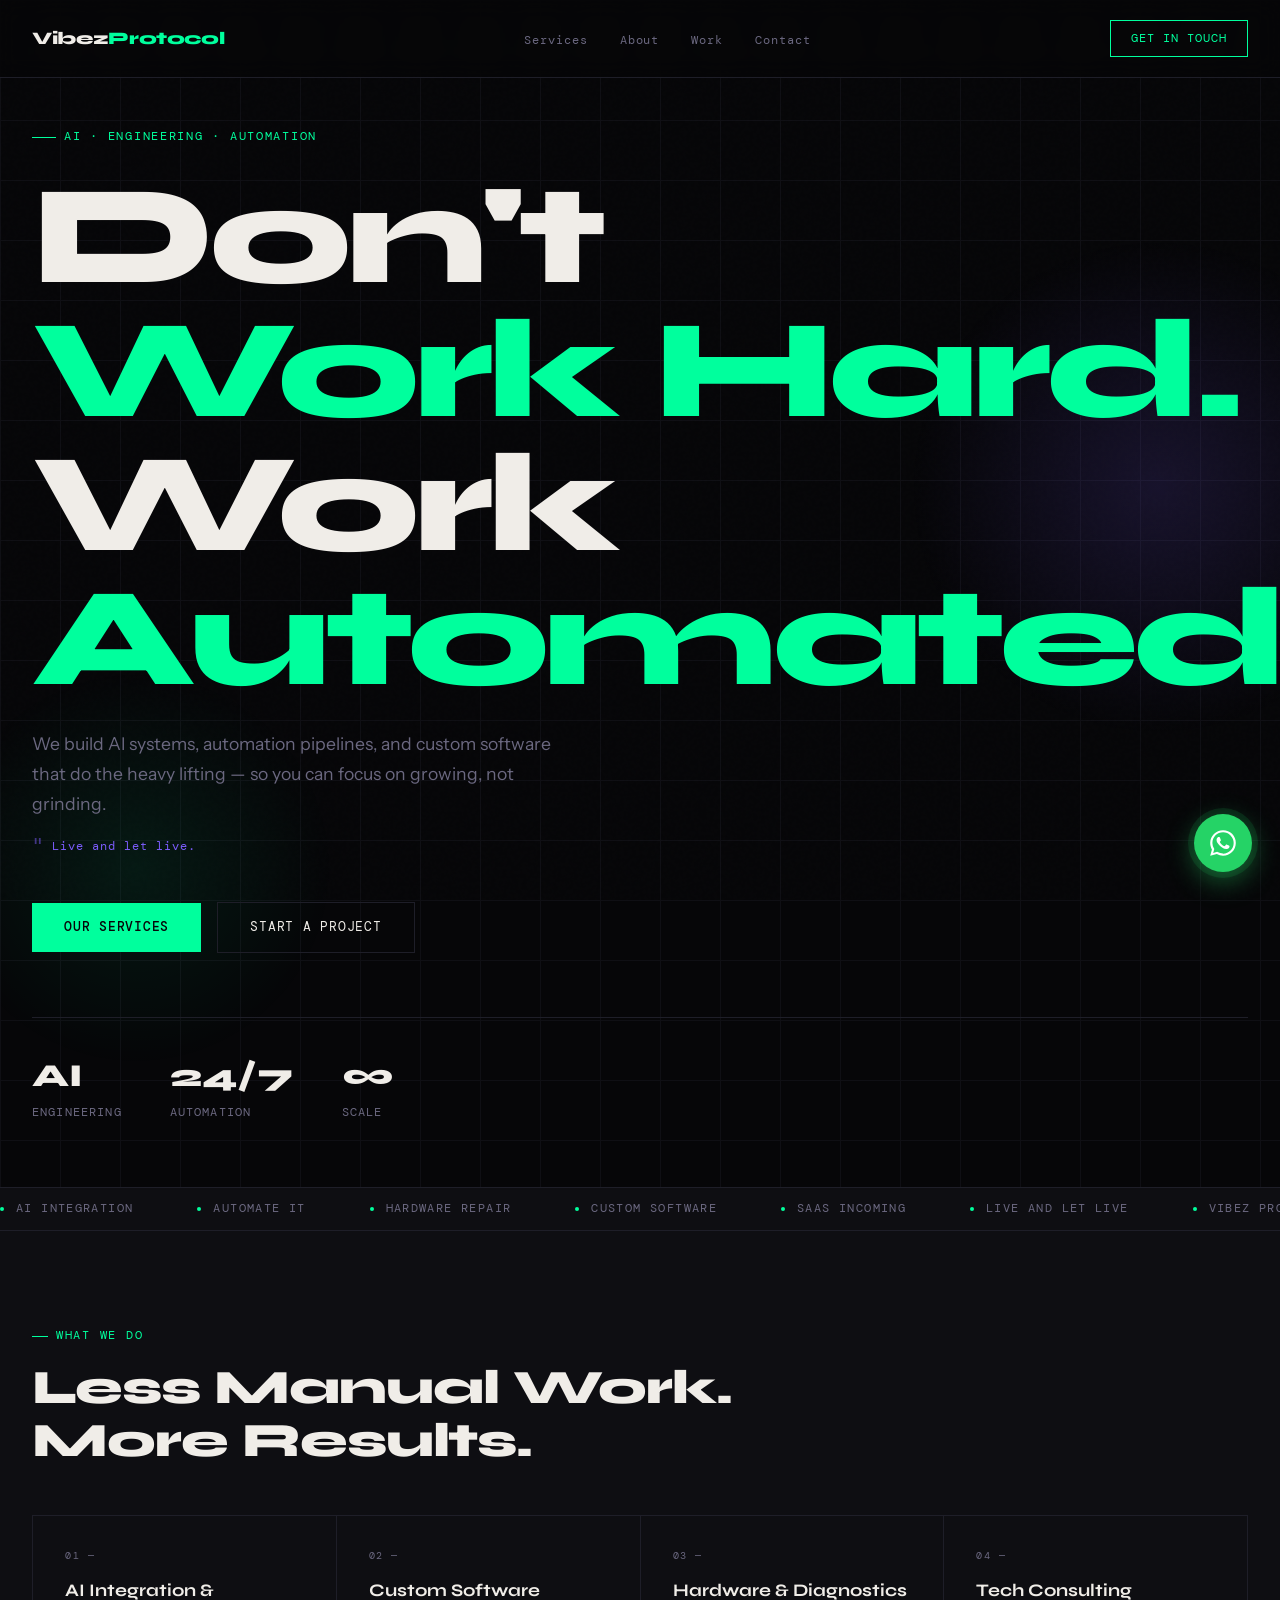
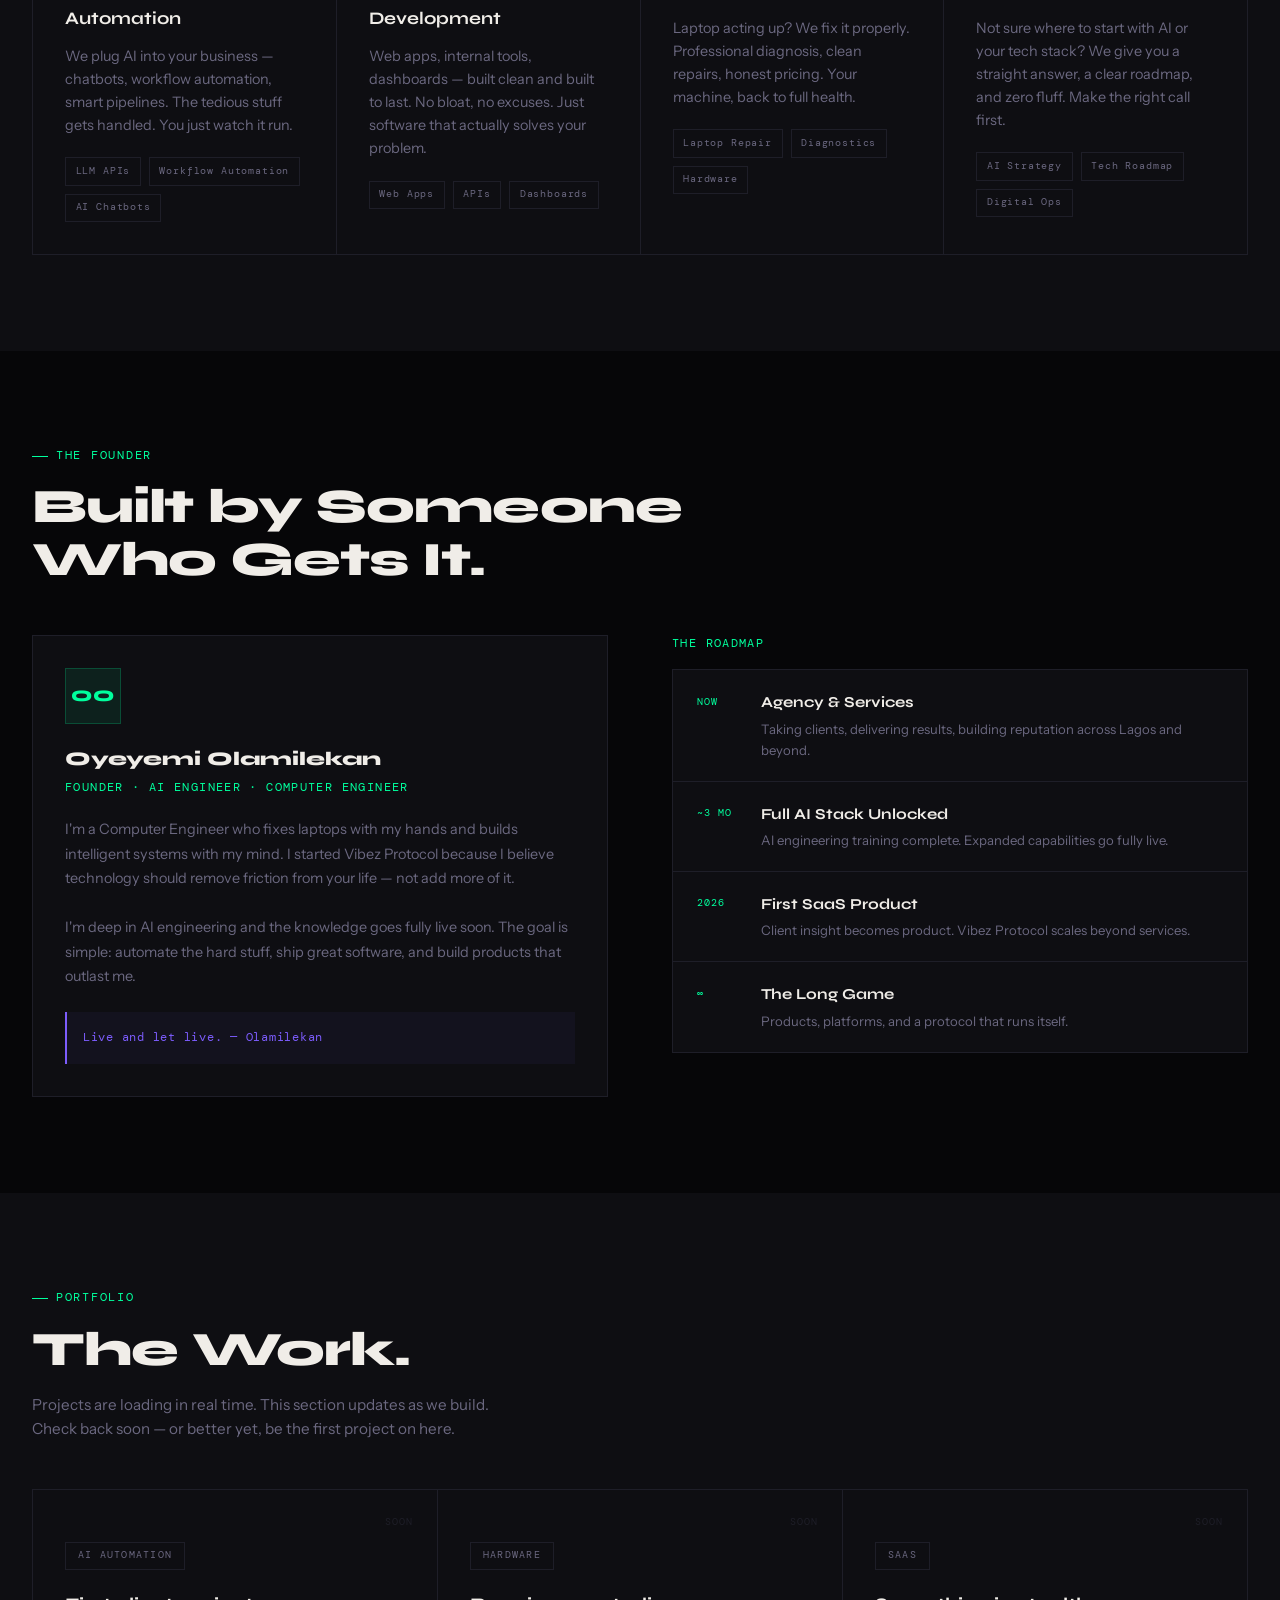
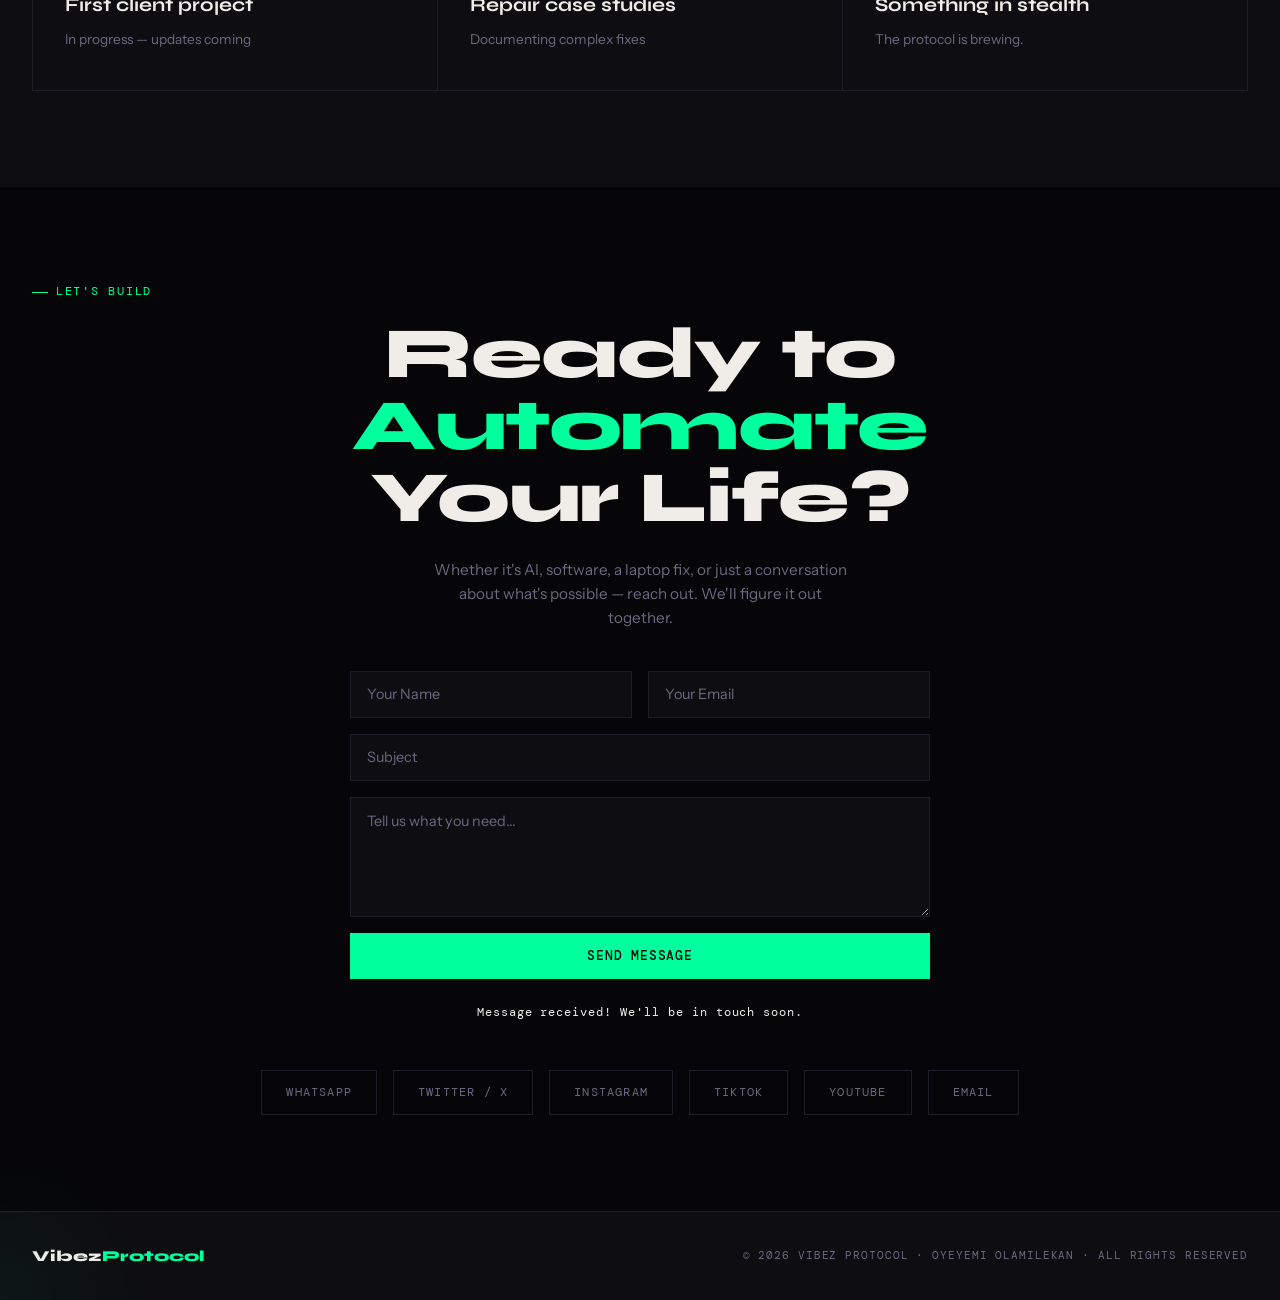
==== frontend/index.html @ 5b64df86 "Initial commit: Vibez Protocol site + FastAPI backend Frontend marketing site, FastAPI backend (auth" ====
<!DOCTYPE html>
<html lang="en">
<head>
  <meta charset="UTF-8">
  <meta name="viewport" content="width=device-width, initial-scale=1.0">
  <meta name="description" content="Vibez Protocol — AI engineering studio. We automate your business, build custom software, and make your life easier. Lagos, Nigeria.">
  <title>Vibez Protocol — Don't Work Hard. Work Automated.</title>
  <link rel="preconnect" href="https://fonts.googleapis.com">
  <link rel="preconnect" href="https://fonts.gstatic.com" crossorigin>
  <link href="https://fonts.googleapis.com/css2?family=Syne:wght@400;700;800&family=DM+Mono:wght@300;400;500&family=Instrument+Sans:wght@400;500;600&display=swap" rel="stylesheet">
  <link rel="stylesheet" href="style.css">
</head>
<body>

  <!-- ── NAV ── -->
  <nav id="navbar">
    <div class="nav-logo">Vibez<span>Protocol</span></div>
    <ul class="nav-links">
      <li><a href="#services">Services</a></li>
      <li><a href="#about">About</a></li>
      <li><a href="#work">Work</a></li>
      <li><a href="#contact">Contact</a></li>
    </ul>
    <a href="mailto:vibezprotocol@gmail.com" class="nav-cta">GET IN TOUCH</a>
    <button class="nav-hamburger" id="hamburger" aria-label="Open menu">
      <span></span><span></span><span></span>
    </button>
  </nav>

  <!-- Mobile Menu -->
  <div class="mobile-menu" id="mobileMenu">
    <a href="#services" class="mobile-link">Services</a>
    <a href="#about" class="mobile-link">About</a>
    <a href="#work" class="mobile-link">Work</a>
    <a href="#contact" class="mobile-link">Contact</a>
  </div>

  <!-- ── HERO ── -->
  <section class="hero">
    <div class="hero-grid"></div>
    <div class="hero-glow"></div>
    <div class="hero-glow2"></div>
    <div class="hero-content">
      <div class="hero-tag">AI · ENGINEERING · AUTOMATION</div>
      <h1>Don't<br><span class="line2">Work Hard.</span><br>Work<br><span class="line2">Automated.</span></h1>
      <p class="hero-sub">We build AI systems, automation pipelines, and custom software that do the heavy lifting — so you can focus on growing, not grinding.</p>
      <div class="hero-quote">Live and let live.</div>
      <div class="hero-actions">
        <a href="#services" class="btn-primary">OUR SERVICES</a>
        <a href="mailto:vibezprotocol@gmail.com" class="btn-ghost">START A PROJECT</a>
      </div>
      <div class="hero-stat">
        <div class="stat-item">
          <div class="stat-num">AI</div>
          <div class="stat-label">ENGINEERING</div>
        </div>
        <div class="stat-item">
          <div class="stat-num">24/7</div>
          <div class="stat-label">AUTOMATION</div>
        </div>
        <div class="stat-item">
          <div class="stat-num">∞</div>
          <div class="stat-label">SCALE</div>
        </div>
      </div>
    </div>
  </section>

  <!-- ── TICKER ── -->
  <div class="ticker">
    <div class="ticker-track">
      <span class="ticker-item"><span class="ticker-dot"></span>AI INTEGRATION</span>
      <span class="ticker-item"><span class="ticker-dot"></span>AUTOMATE IT</span>
      <span class="ticker-item"><span class="ticker-dot"></span>HARDWARE REPAIR</span>
      <span class="ticker-item"><span class="ticker-dot"></span>CUSTOM SOFTWARE</span>
      <span class="ticker-item"><span class="ticker-dot"></span>SAAS INCOMING</span>
      <span class="ticker-item"><span class="ticker-dot"></span>LIVE AND LET LIVE</span>
      <span class="ticker-item"><span class="ticker-dot"></span>VIBEZ PROTOCOL</span>
      <!-- duplicated for seamless loop -->
      <span class="ticker-item"><span class="ticker-dot"></span>AI INTEGRATION</span>
      <span class="ticker-item"><span class="ticker-dot"></span>AUTOMATE IT</span>
      <span class="ticker-item"><span class="ticker-dot"></span>HARDWARE REPAIR</span>
      <span class="ticker-item"><span class="ticker-dot"></span>CUSTOM SOFTWARE</span>
      <span class="ticker-item"><span class="ticker-dot"></span>SAAS INCOMING</span>
      <span class="ticker-item"><span class="ticker-dot"></span>LIVE AND LET LIVE</span>
      <span class="ticker-item"><span class="ticker-dot"></span>VIBEZ PROTOCOL</span>
    </div>
  </div>

  <!-- ── SERVICES ── -->
  <section id="services">
    <div class="section-label">WHAT WE DO</div>
    <h2>Less Manual Work.<br>More Results.</h2>
    <div class="services-grid">

      <div class="service-card" data-animate>
        <div class="service-num">01 —</div>
        <div class="service-title">AI Integration & Automation</div>
        <div class="service-desc">We plug AI into your business — chatbots, workflow automation, smart pipelines. The tedious stuff gets handled. You just watch it run.</div>
        <div class="service-tags">
          <span class="tag">LLM APIs</span>
          <span class="tag">Workflow Automation</span>
          <span class="tag">AI Chatbots</span>
        </div>
      </div>

      <div class="service-card" data-animate>
        <div class="service-num">02 —</div>
        <div class="service-title">Custom Software Development</div>
        <div class="service-desc">Web apps, internal tools, dashboards — built clean and built to last. No bloat, no excuses. Just software that actually solves your problem.</div>
        <div class="service-tags">
          <span class="tag">Web Apps</span>
          <span class="tag">APIs</span>
          <span class="tag">Dashboards</span>
        </div>
      </div>

      <div class="service-card" data-animate>
        <div class="service-num">03 —</div>
        <div class="service-title">Hardware & Diagnostics</div>
        <div class="service-desc">Laptop acting up? We fix it properly. Professional diagnosis, clean repairs, honest pricing. Your machine, back to full health.</div>
        <div class="service-tags">
          <span class="tag">Laptop Repair</span>
          <span class="tag">Diagnostics</span>
          <span class="tag">Hardware</span>
        </div>
      </div>

      <div class="service-card" data-animate>
        <div class="service-num">04 —</div>
        <div class="service-title">Tech Consulting</div>
        <div class="service-desc">Not sure where to start with AI or your tech stack? We give you a straight answer, a clear roadmap, and zero fluff. Make the right call first.</div>
        <div class="service-tags">
          <span class="tag">AI Strategy</span>
          <span class="tag">Tech Roadmap</span>
          <span class="tag">Digital Ops</span>
        </div>
      </div>

    </div>
  </section>

  <!-- ── ABOUT ── -->
  <section id="about">
    <div class="section-label">THE FOUNDER</div>
    <h2>Built by Someone<br>Who Gets It.</h2>
    <div class="about-layout">

      <div class="founder-card" data-animate>
        <div class="founder-initials">OO</div>
        <div class="founder-name">Oyeyemi Olamilekan</div>
        <div class="founder-role">FOUNDER · AI ENGINEER · COMPUTER ENGINEER</div>
        <div class="founder-bio">
          I'm a Computer Engineer who fixes laptops with my hands and builds intelligent systems with my mind. I started Vibez Protocol because I believe technology should remove friction from your life — not add more of it.
          <br><br>
          I'm deep in AI engineering and the knowledge goes fully live soon. The goal is simple: automate the hard stuff, ship great software, and build products that outlast me.
        </div>
        <div class="founder-quote">Live and let live. — Olamilekan</div>
      </div>

      <div data-animate>
        <div class="roadmap-label">THE ROADMAP</div>
        <div class="about-phases">
          <div class="phase-item">
            <div class="phase-num">NOW</div>
            <div>
              <div class="phase-title">Agency & Services</div>
              <div class="phase-desc">Taking clients, delivering results, building reputation across Lagos and beyond.</div>
            </div>
          </div>
          <div class="phase-item">
            <div class="phase-num">~3 MO</div>
            <div>
              <div class="phase-title">Full AI Stack Unlocked</div>
              <div class="phase-desc">AI engineering training complete. Expanded capabilities go fully live.</div>
            </div>
          </div>
          <div class="phase-item">
            <div class="phase-num">2026</div>
            <div>
              <div class="phase-title">First SaaS Product</div>
              <div class="phase-desc">Client insight becomes product. Vibez Protocol scales beyond services.</div>
            </div>
          </div>
          <div class="phase-item">
            <div class="phase-num">∞</div>
            <div>
              <div class="phase-title">The Long Game</div>
              <div class="phase-desc">Products, platforms, and a protocol that runs itself.</div>
            </div>
          </div>
        </div>
      </div>

    </div>
  </section>

  <!-- ── WORK ── -->
  <section id="work">
    <div class="section-label">PORTFOLIO</div>
    <h2>The Work.</h2>
    <p class="work-intro">Projects are loading in real time. This section updates as we build. Check back soon — or better yet, be the first project on here.</p>
    <div class="work-grid" id="workGrid">

      <div class="work-card" data-animate>
        <span class="work-placeholder">SOON</span>
        <div class="work-badge">AI AUTOMATION</div>
        <div class="work-title">First client project</div>
        <div class="work-sub">In progress — updates coming</div>
      </div>

      <div class="work-card" data-animate>
        <span class="work-placeholder">SOON</span>
        <div class="work-badge">HARDWARE</div>
        <div class="work-title">Repair case studies</div>
        <div class="work-sub">Documenting complex fixes</div>
      </div>

      <div class="work-card" data-animate>
        <span class="work-placeholder">SOON</span>
        <div class="work-badge">SAAS</div>
        <div class="work-title">Something in stealth</div>
        <div class="work-sub">The protocol is brewing.</div>
      </div>

    </div>
  </section>

  <!-- ── CONTACT ── -->
  <section id="contact">
    <div class="section-label">LET'S BUILD</div>
    <div class="cta-big">Ready to<br><span>Automate</span><br>Your Life?</div>
    <p class="contact-sub">Whether it's AI, software, a laptop fix, or just a conversation about what's possible — reach out. We'll figure it out together.</p>

    <!-- Contact Form -->
    <form class="contact-form" id="contactForm">
      <div class="form-row">
        <input type="text" name="name" placeholder="Your Name" required class="form-input">
        <input type="email" name="email" placeholder="Your Email" required class="form-input">
      </div>
      <input type="text" name="subject" placeholder="Subject" required class="form-input">
      <textarea name="message" placeholder="Tell us what you need..." rows="5" required class="form-input"></textarea>
      <button type="submit" class="btn-primary" id="submitBtn">SEND MESSAGE</button>
      <p class="form-note" id="formNote">Message received! We'll be in touch soon.</p>
    </form>

    <div class="contact-links">
      <!-- UPDATE THESE with your real handles -->
      <a href="https://wa.me/2349046224093?text=Hi%20Vibez%20Protocol%2C%20I'd%20like%20to%20talk%20about%20a%20project." target="_blank" rel="noopener" class="contact-link">WHATSAPP</a>
      <a href="https://twitter.com/vibezprotocol" target="_blank" class="contact-link">TWITTER / X</a>
      <a href="https://instagram.com/vibezprotocol" target="_blank" class="contact-link">INSTAGRAM</a>
      <a href="https://tiktok.com/@vibezprotocol" target="_blank" class="contact-link">TIKTOK</a>
      <a href="https://youtube.com/@vibezprotocol" target="_blank" class="contact-link">YOUTUBE</a>
      <a href="mailto:vibezprotocol@gmail.com" class="contact-link">EMAIL</a>
    </div>
  </section>

  <!-- ── FOOTER ── -->
  <footer>
    <div class="footer-logo">Vibez<span>Protocol</span></div>
    <div class="footer-copy">© 2025 VIBEZ PROTOCOL · OYEYEMI OLAMILEKAN · ALL RIGHTS RESERVED</div>
  </footer>

  <!-- ── WHATSAPP FLOATING BUTTON ── -->
  <a href="https://wa.me/2349046224093?text=Hi%20Vibez%20Protocol%2C%20I'd%20like%20to%20talk%20about%20a%20project."
     class="whatsapp-float" target="_blank" rel="noopener"
     aria-label="Chat with Vibez Protocol on WhatsApp">
    <svg class="whatsapp-icon" viewBox="0 0 32 32" fill="currentColor" aria-hidden="true">
      <path d="M16.003 3.2c-7.06 0-12.8 5.74-12.8 12.8 0 2.26.6 4.46 1.73 6.4L3.2 28.8l6.57-1.72a12.74 12.74 0 0 0 6.23 1.6h.01c7.06 0 12.8-5.74 12.8-12.8 0-3.42-1.33-6.63-3.75-9.05A12.71 12.71 0 0 0 16.003 3.2Zm0 23.36h-.01a10.6 10.6 0 0 1-5.4-1.48l-.39-.23-4 1.05 1.07-3.9-.25-.4a10.56 10.56 0 0 1-1.62-5.6c0-5.86 4.77-10.63 10.64-10.63a10.57 10.57 0 0 1 7.51 3.12 10.55 10.55 0 0 1 3.11 7.52c0 5.86-4.77 10.63-10.63 10.63Zm5.83-7.96c-.32-.16-1.89-.93-2.18-1.04-.29-.11-.5-.16-.71.16-.21.32-.82 1.04-1 1.25-.18.21-.37.24-.69.08-.32-.16-1.35-.5-2.57-1.58-.95-.85-1.59-1.9-1.78-2.22-.18-.32-.02-.49.14-.65.15-.14.32-.37.48-.56.16-.19.21-.32.32-.53.11-.21.05-.4-.03-.56-.08-.16-.71-1.72-.98-2.35-.26-.62-.52-.54-.71-.55-.18-.01-.4-.01-.61-.01-.21 0-.56.08-.85.4-.29.32-1.11 1.09-1.11 2.65 0 1.56 1.14 3.07 1.3 3.28.16.21 2.25 3.43 5.44 4.81.76.33 1.35.52 1.81.67.76.24 1.46.21 2 .13.61-.09 1.89-.77 2.16-1.52.27-.75.27-1.39.19-1.52-.08-.13-.29-.21-.61-.37Z"/>
    </svg>
  </a>

  <script src="script.js"></script>
</body>
</html>
---- frontend/style.css ----
/* ============================================
   VIBEZ PROTOCOL — style.css
   Author: Oyeyemi Olamilekan
   ============================================ */

/* ── RESET & VARIABLES ── */
*, *::before, *::after {
  box-sizing: border-box;
  margin: 0;
  padding: 0;
}

:root {
  --bg: #060608;
  --surface: #0e0e12;
  --surface2: #16161c;
  --accent: #00ff9d;
  --accent2: #7c5cfc;
  --text: #f0ede8;
  --muted: #6b6880;
  --border: #1e1e28;
  --font-display: 'Syne', sans-serif;
  --font-mono: 'DM Mono', monospace;
  --font-body: 'Instrument Sans', sans-serif;
  --transition: 0.2s ease;
}

html {
  scroll-behavior: smooth;
}

body {
  background: var(--bg);
  color: var(--text);
  font-family: var(--font-body);
  overflow-x: hidden;
  line-height: 1.6;
}

/* Noise texture overlay */
body::before {
  content: '';
  position: fixed;
  inset: 0;
  background-image: url("data:image/svg+xml,%3Csvg viewBox='0 0 256 256' xmlns='http://www.w3.org/2000/svg'%3E%3Cfilter id='n'%3E%3CfeTurbulence type='fractalNoise' baseFrequency='0.9' numOctaves='4' stitchTiles='stitch'/%3E%3C/filter%3E%3Crect width='100%25' height='100%25' filter='url(%23n)' opacity='0.03'/%3E%3C/svg%3E");
  opacity: 0.4;
  pointer-events: none;
  z-index: 0;
}

/* ── TYPOGRAPHY ── */
h1 {
  font-family: var(--font-display);
  font-weight: 800;
  font-size: clamp(2.8rem, 11vw, 10rem);
  line-height: 0.95;
  letter-spacing: -0.04em;
  margin-bottom: 1.5rem;
}

h1 .line2 {
  color: var(--accent);
}

h2 {
  font-family: var(--font-display);
  font-weight: 800;
  font-size: clamp(1.8rem, 4vw, 3rem);
  letter-spacing: -0.02em;
  line-height: 1.1;
  margin-bottom: 1rem;
}

/* ── BUTTONS ── */
.btn-primary {
  font-family: var(--font-mono);
  font-size: 0.8rem;
  padding: 0.9rem 2rem;
  background: var(--accent);
  color: var(--bg);
  border: none;
  cursor: pointer;
  letter-spacing: 0.06em;
  font-weight: 500;
  transition: all var(--transition);
  text-decoration: none;
  display: inline-block;
}

.btn-primary:hover {
  background: #00e08a;
  transform: translateY(-1px);
}

.btn-ghost {
  font-family: var(--font-mono);
  font-size: 0.8rem;
  padding: 0.9rem 2rem;
  background: transparent;
  color: var(--text);
  border: 1px solid var(--border);
  cursor: pointer;
  letter-spacing: 0.06em;
  transition: all var(--transition);
  text-decoration: none;
  display: inline-block;
}

.btn-ghost:hover {
  border-color: var(--muted);
}

/* ── SECTION DEFAULTS ── */
section {
  padding: 6rem 2rem;
  position: relative;
}

.section-label {
  font-family: var(--font-mono);
  font-size: 0.72rem;
  color: var(--accent);
  letter-spacing: 0.15em;
  margin-bottom: 1rem;
  display: flex;
  align-items: center;
  gap: 0.5rem;
}

.section-label::before {
  content: '';
  width: 16px;
  height: 1px;
  background: var(--accent);
}

/* ── SCROLL ANIMATIONS ── */
[data-animate] {
  opacity: 0;
  transform: translateY(28px);
  transition: opacity 0.6s ease, transform 0.6s ease;
}

[data-animate].visible {
  opacity: 1;
  transform: translateY(0);
}

/* ── NAV ── */
nav {
  position: fixed;
  top: 0;
  left: 0;
  right: 0;
  z-index: 100;
  padding: 1.25rem 2rem;
  display: flex;
  align-items: center;
  justify-content: space-between;
  border-bottom: 1px solid var(--border);
  background: rgba(6, 6, 8, 0.85);
  backdrop-filter: blur(12px);
  transition: padding var(--transition);
}

nav.scrolled {
  padding: 0.9rem 2rem;
}

.nav-logo {
  font-family: var(--font-display);
  font-weight: 800;
  font-size: 1.1rem;
  letter-spacing: -0.02em;
  color: var(--text);
  text-decoration: none;
}

.nav-logo span {
  color: var(--accent);
}

.nav-links {
  display: flex;
  gap: 2rem;
  list-style: none;
}

.nav-links a {
  font-family: var(--font-mono);
  font-size: 0.75rem;
  color: var(--muted);
  text-decoration: none;
  letter-spacing: 0.08em;
  transition: color var(--transition);
}

.nav-links a:hover {
  color: var(--accent);
}

.nav-cta {
  font-family: var(--font-mono);
  font-size: 0.75rem;
  padding: 0.5rem 1.25rem;
  border: 1px solid var(--accent);
  color: var(--accent);
  background: transparent;
  cursor: pointer;
  letter-spacing: 0.08em;
  transition: all var(--transition);
  text-decoration: none;
}

.nav-cta:hover {
  background: var(--accent);
  color: var(--bg);
}

.nav-hamburger {
  display: none;
  flex-direction: column;
  gap: 5px;
  background: none;
  border: none;
  cursor: pointer;
  padding: 4px;
}

.nav-hamburger span {
  display: block;
  width: 22px;
  height: 2px;
  background: var(--text);
  transition: all 0.3s ease;
}

/* Mobile Menu */
.mobile-menu {
  display: none;
  position: fixed;
  top: 65px;
  left: 0;
  right: 0;
  background: var(--surface);
  border-bottom: 1px solid var(--border);
  flex-direction: column;
  z-index: 99;
  padding: 1rem 0;
}

.mobile-menu.open {
  display: flex;
}

.mobile-link {
  font-family: var(--font-mono);
  font-size: 0.85rem;
  color: var(--muted);
  text-decoration: none;
  padding: 0.9rem 2rem;
  letter-spacing: 0.1em;
  border-bottom: 1px solid var(--border);
  transition: color var(--transition);
}

.mobile-link:hover {
  color: var(--accent);
}

/* ── HERO ── */
.hero {
  min-height: 100vh;
  display: flex;
  align-items: center;
  padding: 8rem 2rem 4rem;
  position: relative;
  overflow: hidden;
}

.hero-grid {
  position: absolute;
  inset: 0;
  background-image:
    linear-gradient(var(--border) 1px, transparent 1px),
    linear-gradient(90deg, var(--border) 1px, transparent 1px);
  background-size: 60px 60px;
  opacity: 0.4;
}

.hero-glow {
  position: absolute;
  top: 20%;
  right: -10%;
  width: 500px;
  height: 500px;
  background: radial-gradient(circle, rgba(124, 92, 252, 0.15) 0%, transparent 70%);
  pointer-events: none;
}

.hero-glow2 {
  position: absolute;
  bottom: 10%;
  left: -5%;
  width: 400px;
  height: 400px;
  background: radial-gradient(circle, rgba(0, 255, 157, 0.08) 0%, transparent 70%);
  pointer-events: none;
}

.hero-content {
  position: relative;
  z-index: 1;
  width: 100%;
  max-width: 100%;
}

.hero-tag {
  font-family: var(--font-mono);
  font-size: 0.72rem;
  color: var(--accent);
  letter-spacing: 0.15em;
  margin-bottom: 1.5rem;
  display: flex;
  align-items: center;
  gap: 0.5rem;
  animation: fadeUp 0.5s ease both;
}

.hero-tag::before {
  content: '';
  width: 24px;
  height: 1px;
  background: var(--accent);
}

h1 { animation: fadeUp 0.6s 0.1s ease both; }

.hero-sub {
  font-size: 1.1rem;
  color: var(--muted);
  max-width: 520px;
  margin-bottom: 0.75rem;
  line-height: 1.7;
  animation: fadeUp 0.6s 0.2s ease both;
}

.hero-quote {
  font-family: var(--font-mono);
  font-size: 0.78rem;
  color: var(--accent2);
  letter-spacing: 0.08em;
  margin-bottom: 2.5rem;
  display: flex;
  align-items: center;
  gap: 0.5rem;
  animation: fadeUp 0.6s 0.25s ease both;
}

.hero-quote::before {
  content: '"';
  font-size: 1.2rem;
  opacity: 0.5;
}

.hero-actions {
  display: flex;
  gap: 1rem;
  flex-wrap: wrap;
  align-items: center;
  animation: fadeUp 0.6s 0.3s ease both;
}

.hero-stat {
  display: flex;
  gap: 3rem;
  margin-top: 4rem;
  padding-top: 2rem;
  border-top: 1px solid var(--border);
  animation: fadeUp 0.6s 0.4s ease both;
}

.stat-num {
  font-family: var(--font-display);
  font-size: 2rem;
  font-weight: 800;
  color: var(--text);
}

.stat-label {
  font-family: var(--font-mono);
  font-size: 0.72rem;
  color: var(--muted);
  letter-spacing: 0.1em;
  margin-top: 0.2rem;
}

/* ── TICKER ── */
.ticker {
  border-top: 1px solid var(--border);
  border-bottom: 1px solid var(--border);
  padding: 0.75rem 0;
  overflow: hidden;
  background: var(--surface);
}

.ticker-track {
  display: flex;
  gap: 4rem;
  white-space: nowrap;
  animation: ticker 22s linear infinite;
}

.ticker-item {
  font-family: var(--font-mono);
  font-size: 0.72rem;
  color: var(--muted);
  letter-spacing: 0.12em;
  display: flex;
  align-items: center;
  gap: 0.75rem;
}

.ticker-dot {
  width: 4px;
  height: 4px;
  background: var(--accent);
  border-radius: 50%;
  flex-shrink: 0;
}

/* ── SERVICES ── */
#services {
  background: var(--surface);
}

.services-grid {
  display: grid;
  grid-template-columns: repeat(auto-fit, minmax(280px, 1fr));
  gap: 1px;
  background: var(--border);
  margin-top: 3rem;
  border: 1px solid var(--border);
}

.service-card {
  background: var(--surface);
  padding: 2rem;
  transition: background var(--transition);
  position: relative;
  overflow: hidden;
}

.service-card::after {
  content: '';
  position: absolute;
  bottom: 0;
  left: 0;
  right: 0;
  height: 2px;
  background: var(--accent);
  transform: scaleX(0);
  transition: transform 0.3s;
  transform-origin: left;
}

.service-card:hover {
  background: var(--surface2);
}

.service-card:hover::after {
  transform: scaleX(1);
}

.service-num {
  font-family: var(--font-mono);
  font-size: 0.65rem;
  color: var(--muted);
  letter-spacing: 0.15em;
  margin-bottom: 0.75rem;
}

.service-title {
  font-family: var(--font-display);
  font-weight: 700;
  font-size: 1.1rem;
  margin-bottom: 0.75rem;
  color: var(--text);
}

.service-desc {
  font-size: 0.9rem;
  color: var(--muted);
  line-height: 1.6;
}

.service-tags {
  display: flex;
  flex-wrap: wrap;
  gap: 0.5rem;
  margin-top: 1.25rem;
}

.tag {
  font-family: var(--font-mono);
  font-size: 0.65rem;
  padding: 0.3rem 0.6rem;
  border: 1px solid var(--border);
  color: var(--muted);
  letter-spacing: 0.08em;
}

/* ── ABOUT ── */
#about {
  background: var(--bg);
}

.about-layout {
  display: grid;
  grid-template-columns: 1fr 1fr;
  gap: 4rem;
  align-items: start;
  margin-top: 3rem;
}

.founder-card {
  background: var(--surface);
  border: 1px solid var(--border);
  padding: 2rem;
}

.founder-initials {
  width: 56px;
  height: 56px;
  background: rgba(0, 255, 157, 0.08);
  border: 1px solid rgba(0, 255, 157, 0.2);
  display: flex;
  align-items: center;
  justify-content: center;
  font-family: var(--font-display);
  font-weight: 800;
  font-size: 1rem;
  color: var(--accent);
  margin-bottom: 1.25rem;
  letter-spacing: 0.05em;
}

.founder-name {
  font-family: var(--font-display);
  font-weight: 800;
  font-size: 1.2rem;
  margin-bottom: 0.25rem;
}

.founder-role {
  font-family: var(--font-mono);
  font-size: 0.72rem;
  color: var(--accent);
  letter-spacing: 0.12em;
  margin-bottom: 1.25rem;
}

.founder-bio {
  font-size: 0.9rem;
  color: var(--muted);
  line-height: 1.7;
  margin-bottom: 1.5rem;
}

.founder-quote {
  font-family: var(--font-mono);
  font-size: 0.78rem;
  color: var(--accent2);
  letter-spacing: 0.06em;
  padding: 1rem;
  border-left: 2px solid var(--accent2);
  background: rgba(124, 92, 252, 0.05);
}

.roadmap-label {
  font-family: var(--font-mono);
  font-size: 0.72rem;
  color: var(--accent);
  letter-spacing: 0.12em;
  margin-bottom: 1rem;
}

.about-phases {
  display: flex;
  flex-direction: column;
  gap: 1px;
  background: var(--border);
  border: 1px solid var(--border);
}

.phase-item {
  background: var(--surface);
  padding: 1.25rem 1.5rem;
  display: flex;
  gap: 1rem;
  align-items: flex-start;
  transition: background var(--transition);
}

.phase-item:hover {
  background: var(--surface2);
}

.phase-num {
  font-family: var(--font-mono);
  font-size: 0.65rem;
  color: var(--accent);
  letter-spacing: 0.1em;
  flex-shrink: 0;
  margin-top: 0.2rem;
  min-width: 48px;
}

.phase-title {
  font-family: var(--font-display);
  font-size: 0.95rem;
  font-weight: 700;
  margin-bottom: 0.25rem;
}

.phase-desc {
  font-size: 0.82rem;
  color: var(--muted);
}

/* ── WORK ── */
#work {
  background: var(--surface);
}

.work-intro {
  color: var(--muted);
  margin-top: 0.5rem;
  font-size: 0.95rem;
  max-width: 480px;
}

.work-grid {
  display: grid;
  grid-template-columns: repeat(auto-fit, minmax(300px, 1fr));
  gap: 1px;
  background: var(--border);
  margin-top: 3rem;
  border: 1px solid var(--border);
}

.work-card {
  background: var(--surface);
  padding: 2.5rem 2rem;
  min-height: 200px;
  position: relative;
  overflow: hidden;
  cursor: pointer;
  transition: background var(--transition);
  display: flex;
  flex-direction: column;
  justify-content: flex-end;
}

.work-card:hover {
  background: var(--surface2);
}

.work-placeholder {
  position: absolute;
  top: 1.5rem;
  right: 1.5rem;
  font-family: var(--font-mono);
  font-size: 0.65rem;
  color: var(--border);
  letter-spacing: 0.1em;
}

.work-badge {
  font-family: var(--font-mono);
  font-size: 0.65rem;
  letter-spacing: 0.12em;
  padding: 0.3rem 0.75rem;
  border: 1px solid var(--border);
  color: var(--muted);
  display: inline-block;
  margin-bottom: 1.25rem;
  width: fit-content;
}

.work-title {
  font-family: var(--font-display);
  font-weight: 700;
  font-size: 1.2rem;
  margin-bottom: 0.5rem;
}

.work-sub {
  font-size: 0.85rem;
  color: var(--muted);
}

/* ── CONTACT ── */
#contact {
  background: var(--bg);
  text-align: center;
}

.cta-big {
  font-family: var(--font-display);
  font-weight: 800;
  font-size: clamp(2rem, 6vw, 4.5rem);
  letter-spacing: -0.02em;
  line-height: 1;
  margin-bottom: 1.5rem;
}

.cta-big span {
  color: var(--accent);
}

.contact-sub {
  color: var(--muted);
  max-width: 420px;
  margin: 0 auto 2.5rem;
  font-size: 0.95rem;
}

/* Contact Form */
.contact-form {
  max-width: 580px;
  margin: 0 auto 3rem;
  display: flex;
  flex-direction: column;
  gap: 1rem;
  text-align: left;
}

.form-row {
  display: grid;
  grid-template-columns: 1fr 1fr;
  gap: 1rem;
}

.form-input {
  width: 100%;
  padding: 0.85rem 1rem;
  background: var(--surface);
  border: 1px solid var(--border);
  color: var(--text);
  font-family: var(--font-body);
  font-size: 0.9rem;
  outline: none;
  transition: border-color var(--transition);
}

.form-input:focus {
  border-color: var(--accent);
}

.form-input::placeholder {
  color: var(--muted);
}

textarea.form-input {
  resize: vertical;
  min-height: 120px;
}

.form-note {
  font-family: var(--font-mono);
  font-size: 0.75rem;
  letter-spacing: 0.08em;
  text-align: center;
  min-height: 1.2rem;
  margin-top: 0.5rem;
  display: block;
}

.form-note.success { color: var(--accent); }
.form-note.error   { color: #ff4d6d; }

.hidden {
  display: none;
}

.contact-links {
  display: flex;
  justify-content: center;
  gap: 1rem;
  flex-wrap: wrap;
  margin-top: 2rem;
}

.contact-link {
  font-family: var(--font-mono);
  font-size: 0.75rem;
  padding: 0.75rem 1.5rem;
  border: 1px solid var(--border);
  color: var(--muted);
  text-decoration: none;
  letter-spacing: 0.1em;
  transition: all var(--transition);
}

.contact-link:hover {
  border-color: var(--accent);
  color: var(--accent);
}

/* ── FOOTER ── */
footer {
  border-top: 1px solid var(--border);
  padding: 2rem;
  display: flex;
  justify-content: space-between;
  align-items: center;
  background: var(--surface);
  flex-wrap: wrap;
  gap: 1rem;
}

.footer-logo {
  font-family: var(--font-display);
  font-weight: 800;
  font-size: 0.95rem;
}

.footer-logo span {
  color: var(--accent);
}

.footer-copy {
  font-family: var(--font-mono);
  font-size: 0.7rem;
  color: var(--muted);
  letter-spacing: 0.08em;
}

/* ── ANIMATIONS ── */
@keyframes fadeUp {
  from { opacity: 0; transform: translateY(24px); }
  to   { opacity: 1; transform: translateY(0); }
}

@keyframes ticker {
  0%   { transform: translateX(0); }
  100% { transform: translateX(-50%); }
}

/* ── RESPONSIVE ── */
@media (max-width: 768px) {
  .about-layout {
    grid-template-columns: 1fr;
  }

  .form-row {
    grid-template-columns: 1fr;
  }

  .hero-stat {
    gap: 1.5rem;
  }

  nav .nav-links,
  nav .nav-cta {
    display: none;
  }

  .nav-hamburger {
    display: flex;
  }
}

@media (max-width: 480px) {
  section {
    padding: 4rem 1.25rem;
  }

  .hero {
    padding: 7rem 1.25rem 3rem;
  }
}

/* ── WHATSAPP FLOATING BUTTON ─────────────────────────────────── */
.whatsapp-float {
  position: fixed;
  bottom: 1.75rem;
  right: 1.75rem;
  width: 58px;
  height: 58px;
  display: flex;
  align-items: center;
  justify-content: center;
  border-radius: 50%;
  background: #25d366;
  color: #fff;
  z-index: 999;
  box-shadow: 0 8px 28px rgba(37, 211, 102, 0.45),
              0 0 0 6px rgba(37, 211, 102, 0.12);
  text-decoration: none;
  transition: transform 0.25s ease, box-shadow 0.25s ease;
  animation: wa-pulse 2.6s ease-out infinite;
}

.whatsapp-float:hover {
  transform: scale(1.08);
  box-shadow: 0 10px 34px rgba(37, 211, 102, 0.6),
              0 0 0 8px rgba(37, 211, 102, 0.18);
}

.whatsapp-icon {
  width: 32px;
  height: 32px;
}

@keyframes wa-pulse {
  0%   { box-shadow: 0 8px 28px rgba(37, 211, 102, 0.45), 0 0 0 0 rgba(37, 211, 102, 0.35); }
  70%  { box-shadow: 0 8px 28px rgba(37, 211, 102, 0.45), 0 0 0 16px rgba(37, 211, 102, 0); }
  100% { box-shadow: 0 8px 28px rgba(37, 211, 102, 0.45), 0 0 0 0 rgba(37, 211, 102, 0); }
}

@media (max-width: 600px) {
  .whatsapp-float {
    bottom: 1.25rem;
    right: 1.25rem;
    width: 52px;
    height: 52px;
  }
  .whatsapp-icon { width: 28px; height: 28px; }
}

@media (prefers-reduced-motion: reduce) {
  .whatsapp-float { animation: none; }
}
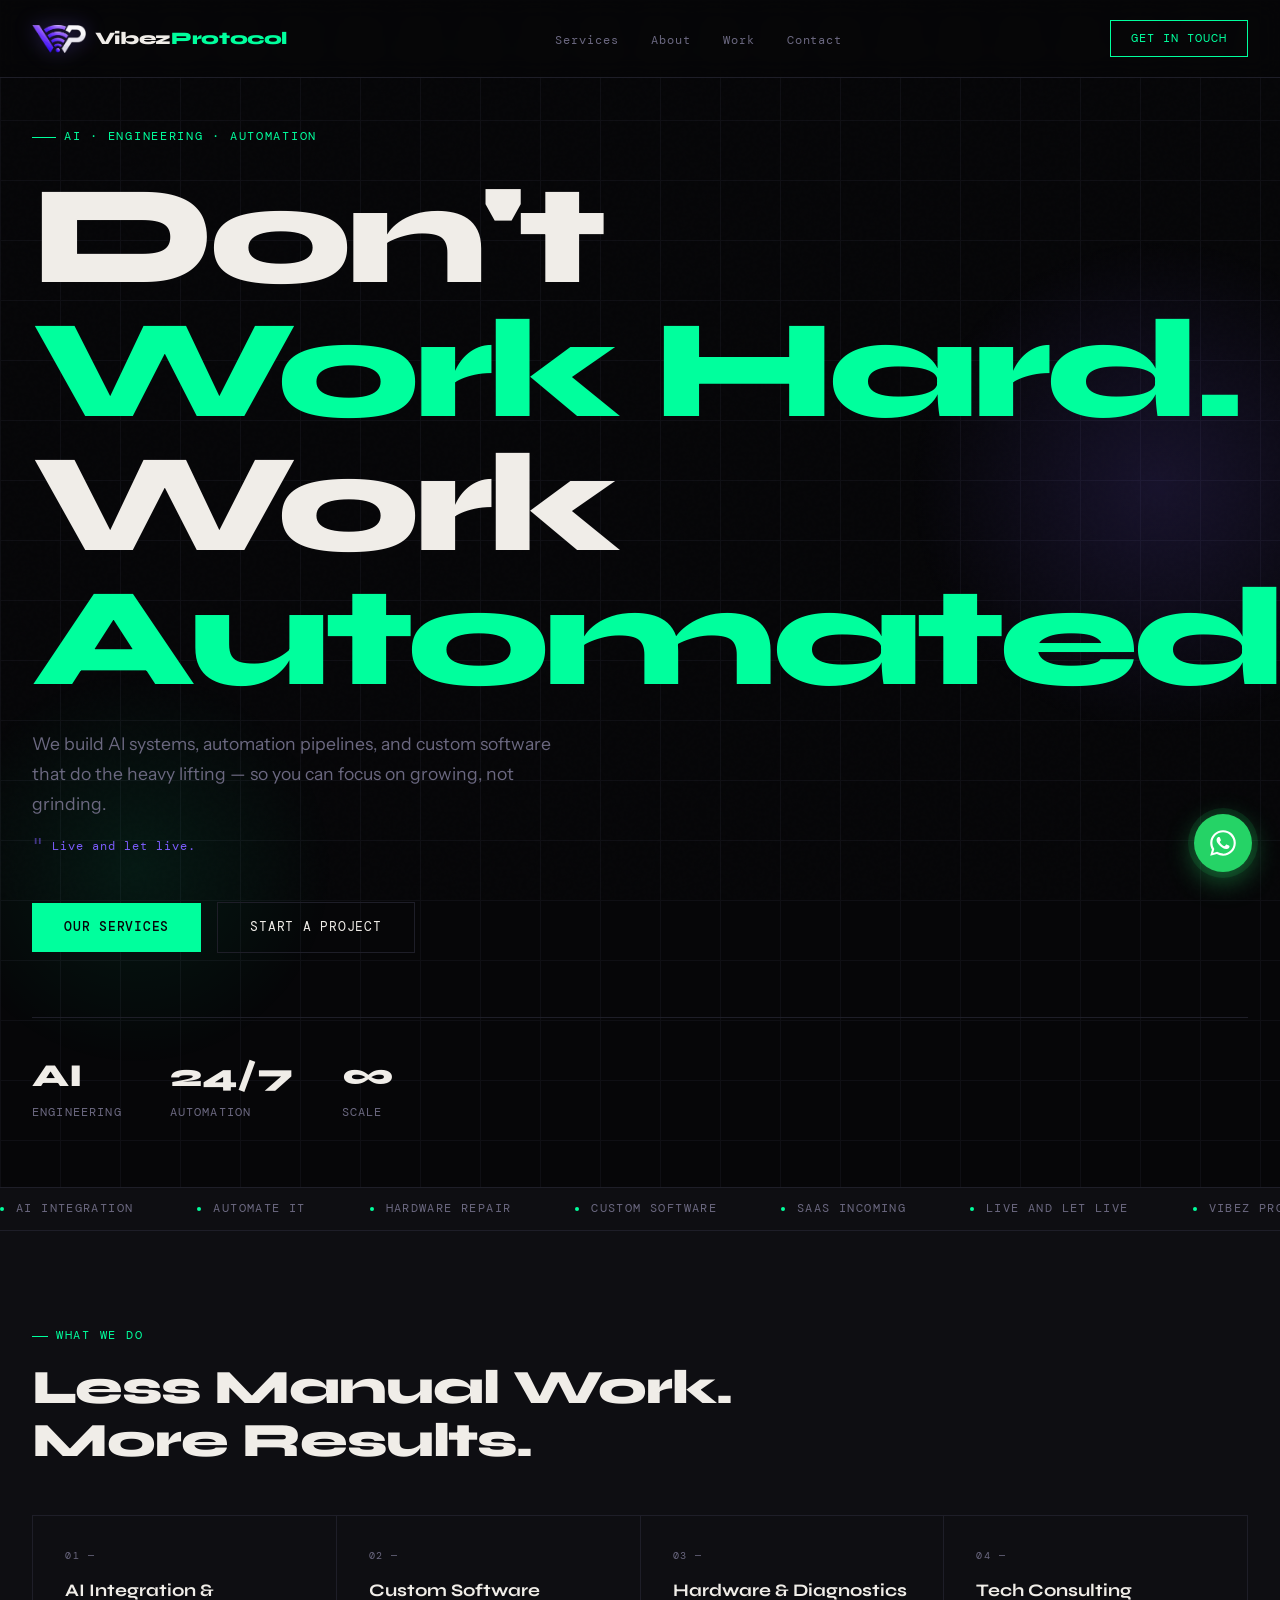
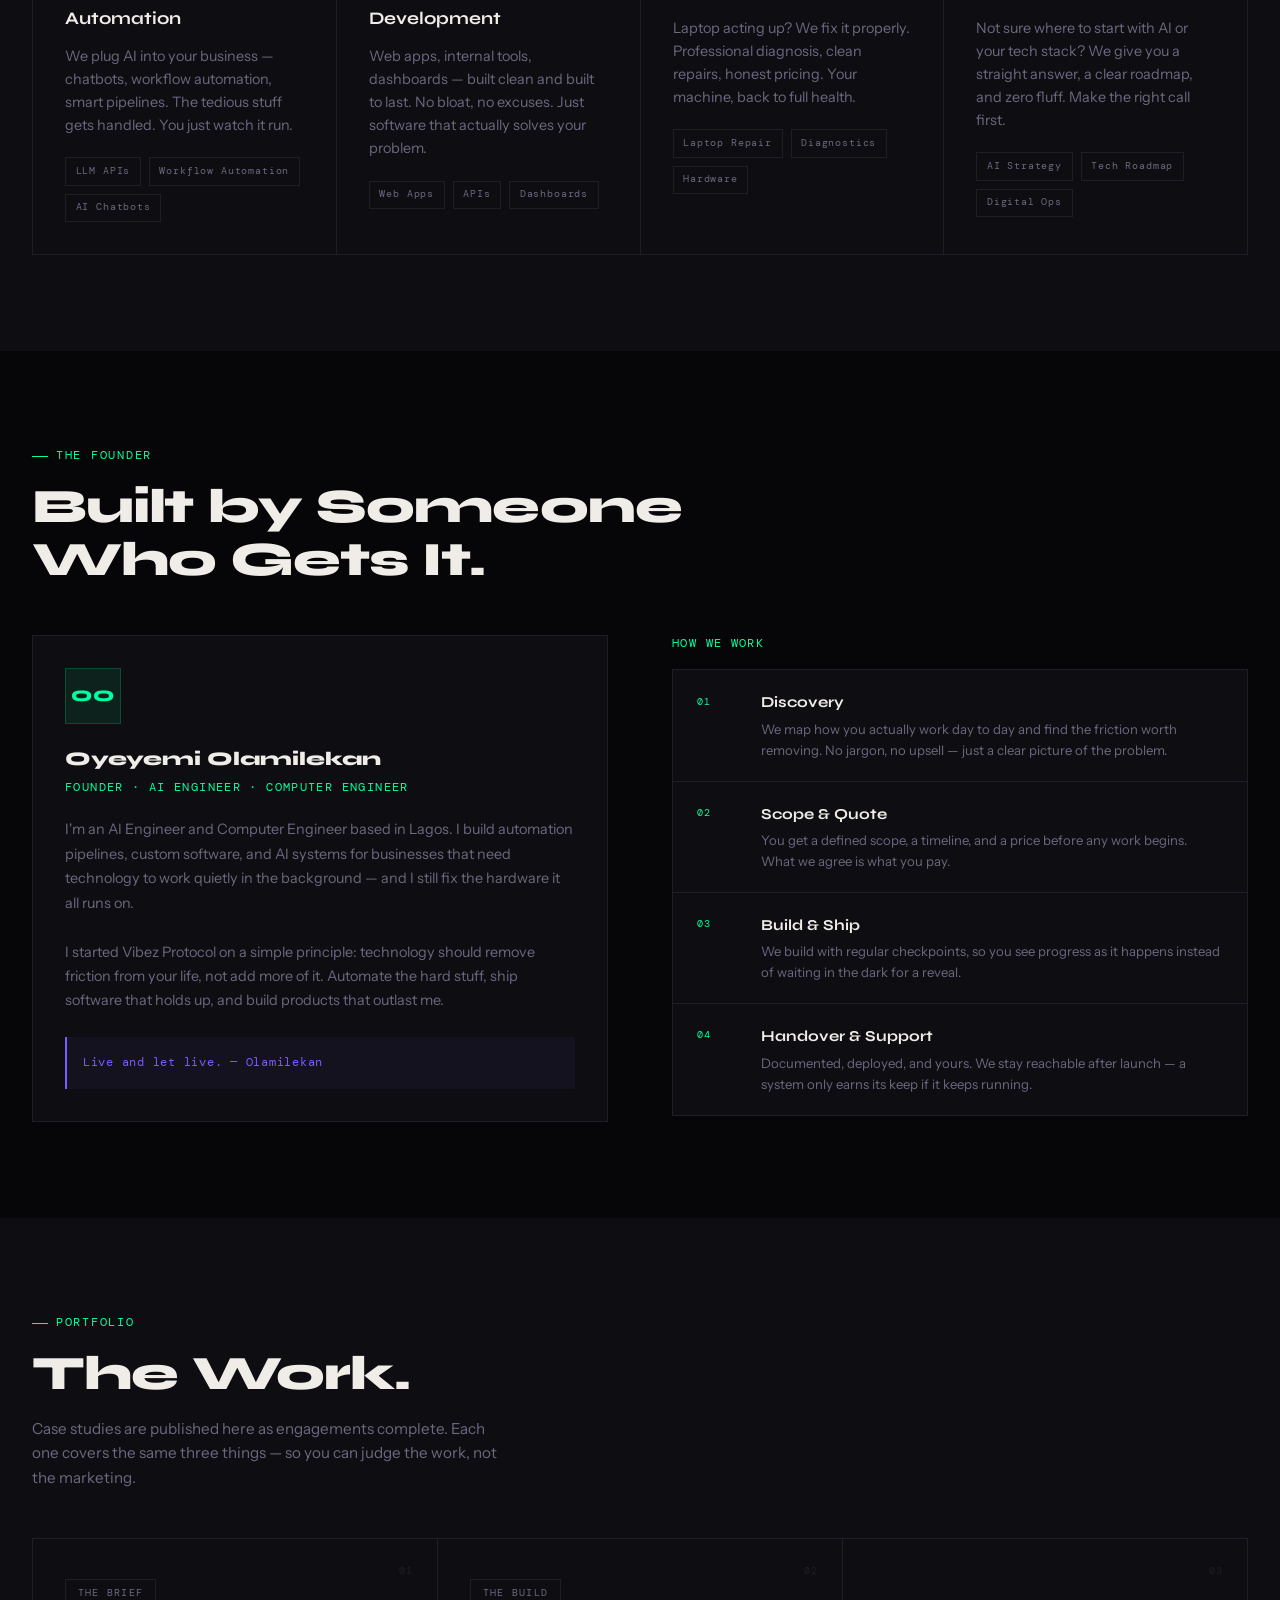
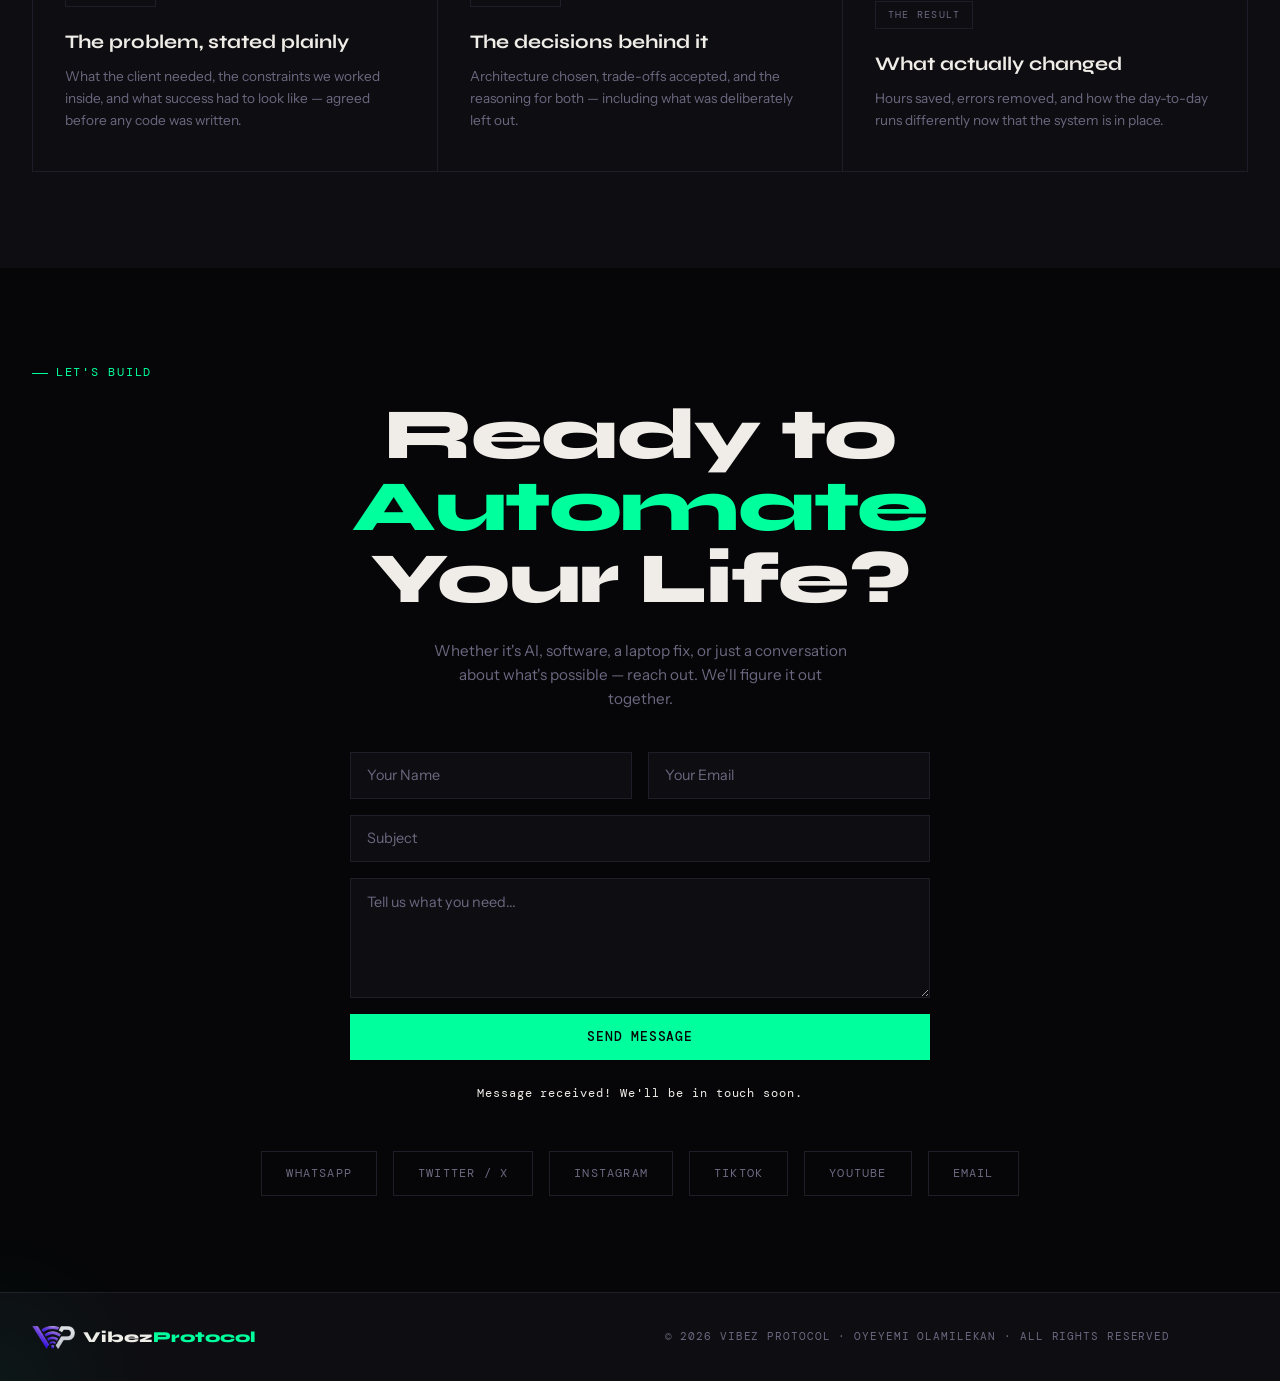
==== commit 2c1b78d6: "Add PostgreSQL support, brand assets, and site copy revisions Database: - Add psycopg2-binary driver" ====
--- a/frontend/index.html
+++ b/frontend/index.html
@@ -5,6 +5,23 @@
   <meta name="viewport" content="width=device-width, initial-scale=1.0">
   <meta name="description" content="Vibez Protocol — AI engineering studio. We automate your business, build custom software, and make your life easier. Lagos, Nigeria.">
   <title>Vibez Protocol — Don't Work Hard. Work Automated.</title>
+
+  <!-- ── Favicon / app icons ── -->
+  <link rel="icon" href="assets/favicon.ico" sizes="any">
+  <link rel="icon" type="image/png" sizes="32x32" href="assets/favicon-32.png">
+  <link rel="icon" type="image/png" sizes="16x16" href="assets/favicon-16.png">
+  <link rel="apple-touch-icon" href="assets/apple-touch-icon.png">
+  <meta name="theme-color" content="#060608">
+
+  <!-- ── Social link previews (WhatsApp / X / LinkedIn) ──
+       🔑 og:image MUST be an absolute URL — scrapers can't resolve a relative
+       path. Replace the host below with your real domain after deploying. -->
+  <meta property="og:type" content="website">
+  <meta property="og:title" content="Vibez Protocol — Don't Work Hard. Work Automated.">
+  <meta property="og:description" content="AI engineering studio. We automate your business, build custom software, and make your life easier. Lagos, Nigeria.">
+  <meta property="og:image" content="http://localhost:5501/assets/og-image.png">
+  <meta name="twitter:card" content="summary_large_image">
+
   <link rel="preconnect" href="https://fonts.googleapis.com">
   <link rel="preconnect" href="https://fonts.gstatic.com" crossorigin>
   <link href="https://fonts.googleapis.com/css2?family=Syne:wght@400;700;800&family=DM+Mono:wght@300;400;500&family=Instrument+Sans:wght@400;500;600&display=swap" rel="stylesheet">
@@ -14,7 +31,10 @@
 
   <!-- ── NAV ── -->
   <nav id="navbar">
-    <div class="nav-logo">Vibez<span>Protocol</span></div>
+    <div class="nav-logo">
+      <img src="assets/logo-mark.png" alt="" class="nav-logo-mark">
+      <span class="nav-logo-text">Vibez<span>Protocol</span></span>
+    </div>
     <ul class="nav-links">
       <li><a href="#services">Services</a></li>
       <li><a href="#about">About</a></li>
@@ -151,42 +171,42 @@
         <div class="founder-name">Oyeyemi Olamilekan</div>
         <div class="founder-role">FOUNDER · AI ENGINEER · COMPUTER ENGINEER</div>
         <div class="founder-bio">
-          I'm a Computer Engineer who fixes laptops with my hands and builds intelligent systems with my mind. I started Vibez Protocol because I believe technology should remove friction from your life — not add more of it.
+          I'm an AI Engineer and Computer Engineer based in Lagos. I build automation pipelines, custom software, and AI systems for businesses that need technology to work quietly in the background — and I still fix the hardware it all runs on.
           <br><br>
-          I'm deep in AI engineering and the knowledge goes fully live soon. The goal is simple: automate the hard stuff, ship great software, and build products that outlast me.
+          I started Vibez Protocol on a simple principle: technology should remove friction from your life, not add more of it. Automate the hard stuff, ship software that holds up, and build products that outlast me.
         </div>
         <div class="founder-quote">Live and let live. — Olamilekan</div>
       </div>
 
       <div data-animate>
-        <div class="roadmap-label">THE ROADMAP</div>
+        <div class="process-label">HOW WE WORK</div>
         <div class="about-phases">
           <div class="phase-item">
-            <div class="phase-num">NOW</div>
-            <div>
-              <div class="phase-title">Agency & Services</div>
-              <div class="phase-desc">Taking clients, delivering results, building reputation across Lagos and beyond.</div>
-            </div>
-          </div>
-          <div class="phase-item">
-            <div class="phase-num">~3 MO</div>
-            <div>
-              <div class="phase-title">Full AI Stack Unlocked</div>
-              <div class="phase-desc">AI engineering training complete. Expanded capabilities go fully live.</div>
-            </div>
-          </div>
-          <div class="phase-item">
-            <div class="phase-num">2026</div>
-            <div>
-              <div class="phase-title">First SaaS Product</div>
-              <div class="phase-desc">Client insight becomes product. Vibez Protocol scales beyond services.</div>
-            </div>
-          </div>
-          <div class="phase-item">
-            <div class="phase-num">∞</div>
-            <div>
-              <div class="phase-title">The Long Game</div>
-              <div class="phase-desc">Products, platforms, and a protocol that runs itself.</div>
+            <div class="phase-num">01</div>
+            <div>
+              <div class="phase-title">Discovery</div>
+              <div class="phase-desc">We map how you actually work day to day and find the friction worth removing. No jargon, no upsell — just a clear picture of the problem.</div>
+            </div>
+          </div>
+          <div class="phase-item">
+            <div class="phase-num">02</div>
+            <div>
+              <div class="phase-title">Scope &amp; Quote</div>
+              <div class="phase-desc">You get a defined scope, a timeline, and a price before any work begins. What we agree is what you pay.</div>
+            </div>
+          </div>
+          <div class="phase-item">
+            <div class="phase-num">03</div>
+            <div>
+              <div class="phase-title">Build &amp; Ship</div>
+              <div class="phase-desc">We build with regular checkpoints, so you see progress as it happens instead of waiting in the dark for a reveal.</div>
+            </div>
+          </div>
+          <div class="phase-item">
+            <div class="phase-num">04</div>
+            <div>
+              <div class="phase-title">Handover &amp; Support</div>
+              <div class="phase-desc">Documented, deployed, and yours. We stay reachable after launch — a system only earns its keep if it keeps running.</div>
             </div>
           </div>
         </div>
@@ -199,28 +219,28 @@
   <section id="work">
     <div class="section-label">PORTFOLIO</div>
     <h2>The Work.</h2>
-    <p class="work-intro">Projects are loading in real time. This section updates as we build. Check back soon — or better yet, be the first project on here.</p>
+    <p class="work-intro">Case studies are published here as engagements complete. Each one covers the same three things — so you can judge the work, not the marketing.</p>
     <div class="work-grid" id="workGrid">
 
       <div class="work-card" data-animate>
-        <span class="work-placeholder">SOON</span>
-        <div class="work-badge">AI AUTOMATION</div>
-        <div class="work-title">First client project</div>
-        <div class="work-sub">In progress — updates coming</div>
+        <span class="work-placeholder">01</span>
+        <div class="work-badge">THE BRIEF</div>
+        <div class="work-title">The problem, stated plainly</div>
+        <div class="work-sub">What the client needed, the constraints we worked inside, and what success had to look like — agreed before any code was written.</div>
       </div>
 
       <div class="work-card" data-animate>
-        <span class="work-placeholder">SOON</span>
-        <div class="work-badge">HARDWARE</div>
-        <div class="work-title">Repair case studies</div>
-        <div class="work-sub">Documenting complex fixes</div>
+        <span class="work-placeholder">02</span>
+        <div class="work-badge">THE BUILD</div>
+        <div class="work-title">The decisions behind it</div>
+        <div class="work-sub">Architecture chosen, trade-offs accepted, and the reasoning for both — including what was deliberately left out.</div>
       </div>
 
       <div class="work-card" data-animate>
-        <span class="work-placeholder">SOON</span>
-        <div class="work-badge">SAAS</div>
-        <div class="work-title">Something in stealth</div>
-        <div class="work-sub">The protocol is brewing.</div>
+        <span class="work-placeholder">03</span>
+        <div class="work-badge">THE RESULT</div>
+        <div class="work-title">What actually changed</div>
+        <div class="work-sub">Hours saved, errors removed, and how the day-to-day runs differently now that the system is in place.</div>
       </div>
 
     </div>
@@ -257,7 +277,10 @@
 
   <!-- ── FOOTER ── -->
   <footer>
-    <div class="footer-logo">Vibez<span>Protocol</span></div>
+    <div class="footer-logo">
+      <img src="assets/logo-mark.png" alt="" class="footer-logo-mark">
+      <span class="footer-logo-text">Vibez<span>Protocol</span></span>
+    </div>
     <div class="footer-copy">© 2025 VIBEZ PROTOCOL · OYEYEMI OLAMILEKAN · ALL RIGHTS RESERVED</div>
   </footer>
 
--- a/frontend/style.css
+++ b/frontend/style.css
@@ -168,6 +168,9 @@
 }
 
 .nav-logo {
+  display: flex;
+  align-items: center;
+  gap: 0.55rem;
   font-family: var(--font-display);
   font-weight: 800;
   font-size: 1.1rem;
@@ -176,7 +179,16 @@
   text-decoration: none;
 }
 
-.nav-logo span {
+.nav-logo-mark {
+  height: 1.75rem;
+  width: auto;
+  display: block;
+  /* The mark carries its own purple; a faint glow ties it to the dark bg. */
+  filter: drop-shadow(0 0 10px rgba(124, 92, 252, 0.35));
+}
+
+/* Scoped to -text so it colours only "Protocol", not the wrapper span. */
+.nav-logo-text span {
   color: var(--accent);
 }
 
@@ -577,7 +589,7 @@
   background: rgba(124, 92, 252, 0.05);
 }
 
-.roadmap-label {
+.process-label {
   font-family: var(--font-mono);
   font-size: 0.72rem;
   color: var(--accent);
@@ -812,6 +824,9 @@
 footer {
   border-top: 1px solid var(--border);
   padding: 2rem;
+  /* Clear the fixed WhatsApp button (58px + 1.75rem offset) so the copyright
+     line never runs underneath it. */
+  padding-right: calc(2rem + 58px + 1.25rem);
   display: flex;
   justify-content: space-between;
   align-items: center;
@@ -820,13 +835,32 @@
   gap: 1rem;
 }
 
+@media (max-width: 600px) {
+  /* Footer stacks here, so the button overlaps the bottom rather than the
+     right — trade the side padding for clearance underneath. */
+  footer {
+    padding-right: 2rem;
+    padding-bottom: calc(2rem + 52px + 1.25rem);
+  }
+}
+
 .footer-logo {
+  display: flex;
+  align-items: center;
+  gap: 0.5rem;
   font-family: var(--font-display);
   font-weight: 800;
   font-size: 0.95rem;
 }
 
-.footer-logo span {
+.footer-logo-mark {
+  height: 1.4rem;
+  width: auto;
+  display: block;
+  opacity: 0.9;
+}
+
+.footer-logo-text span {
   color: var(--accent);
 }
 
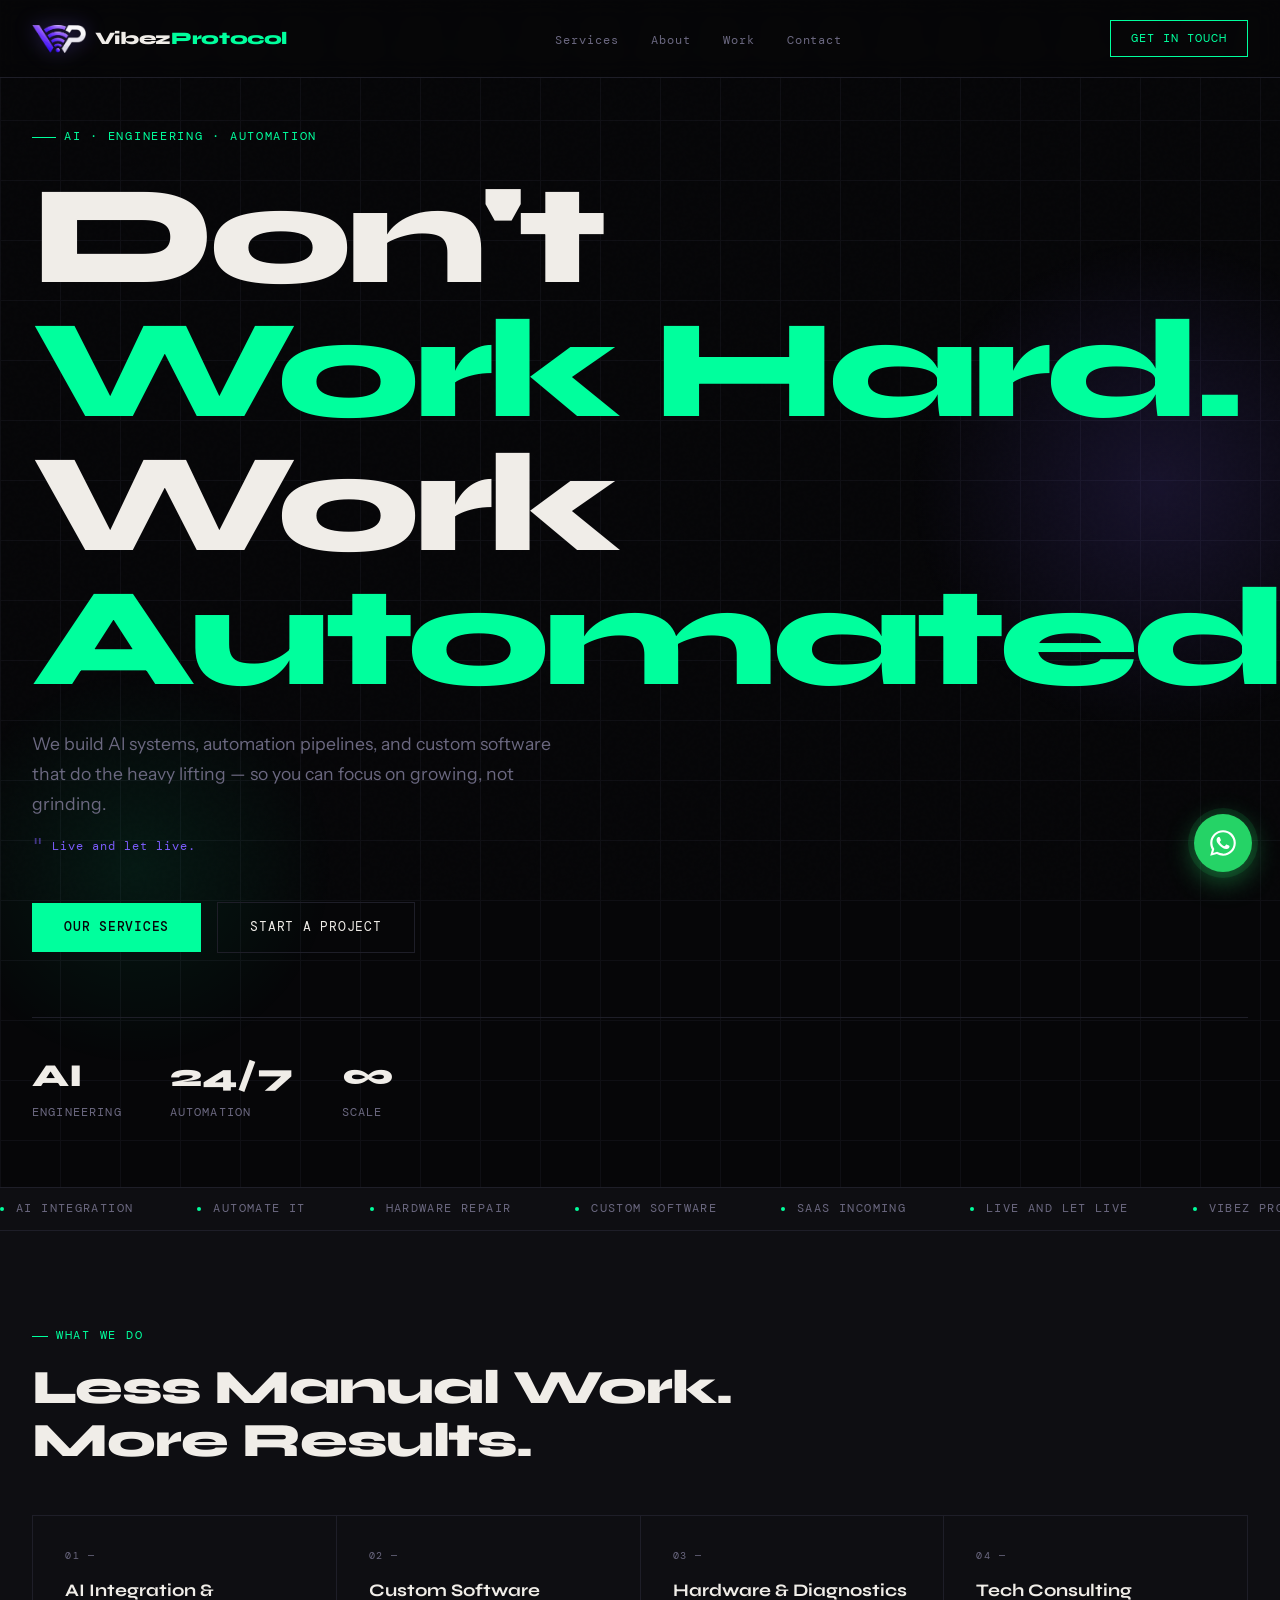
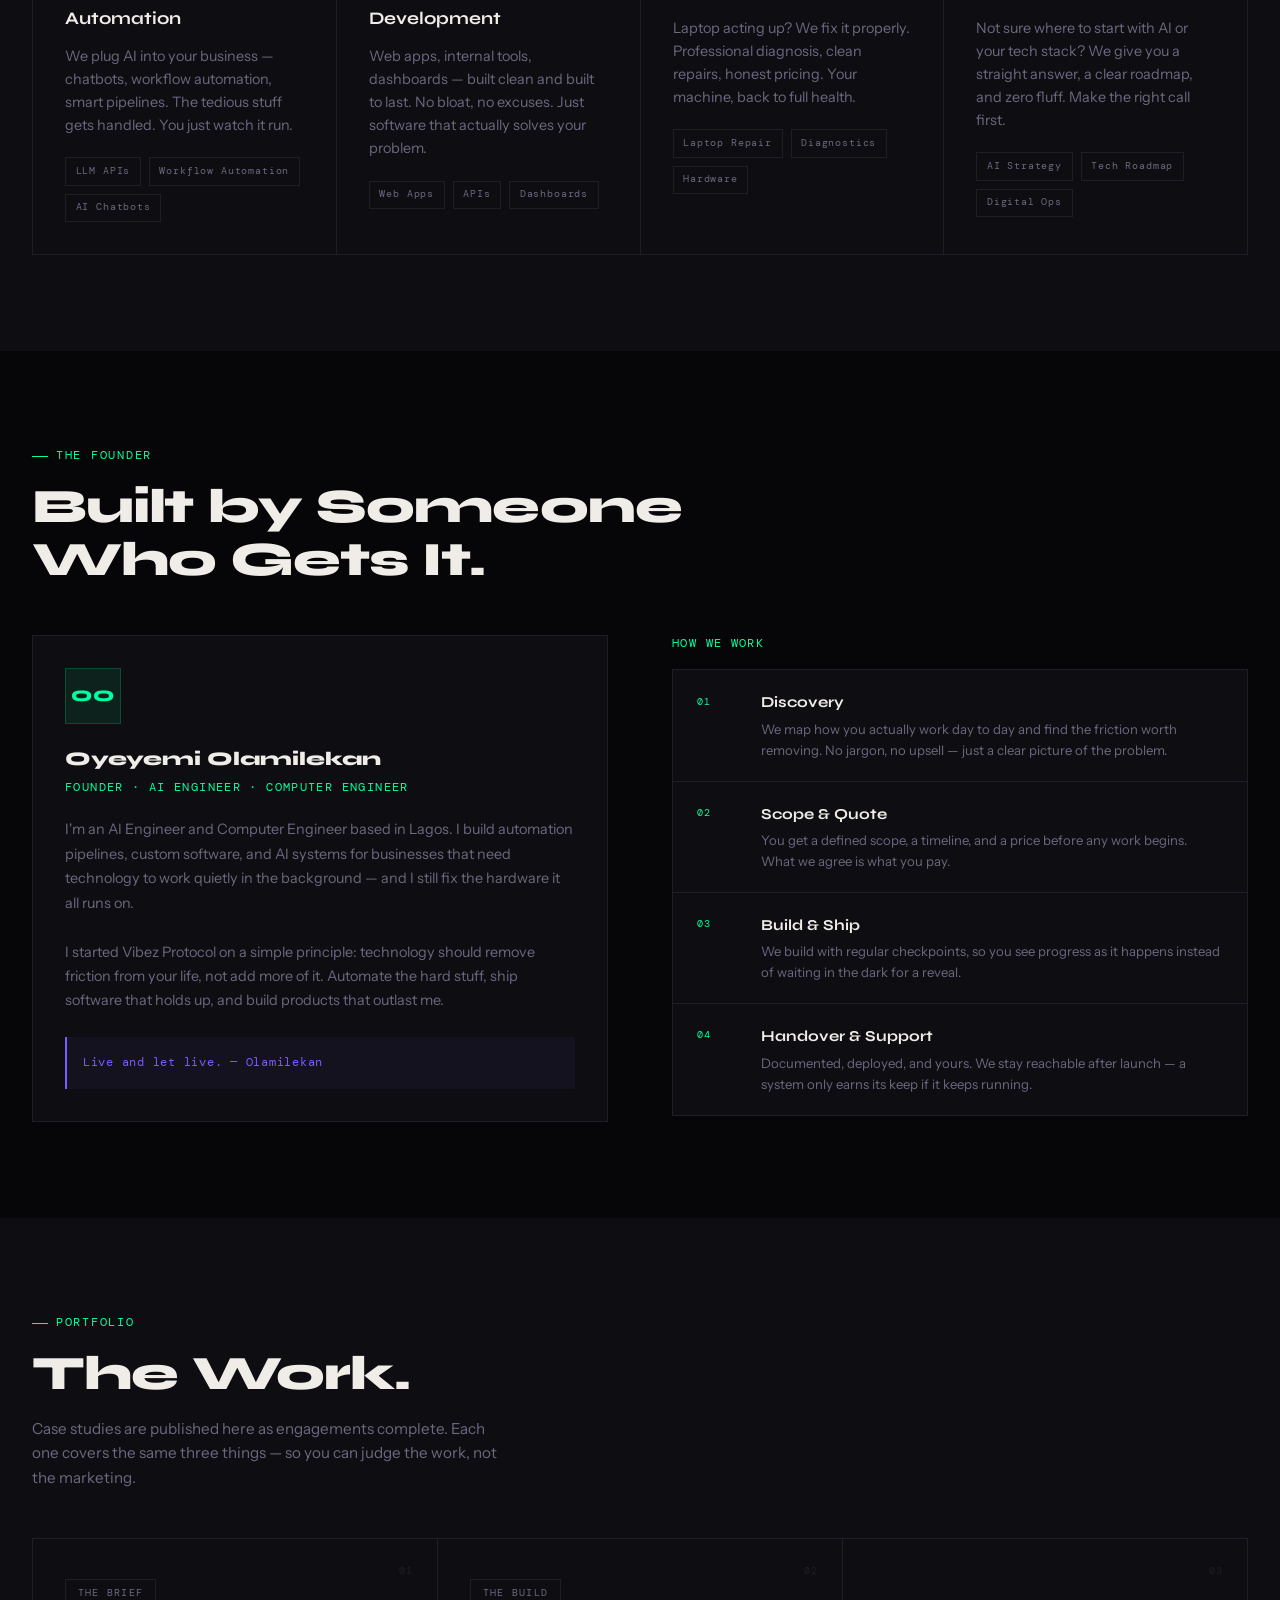
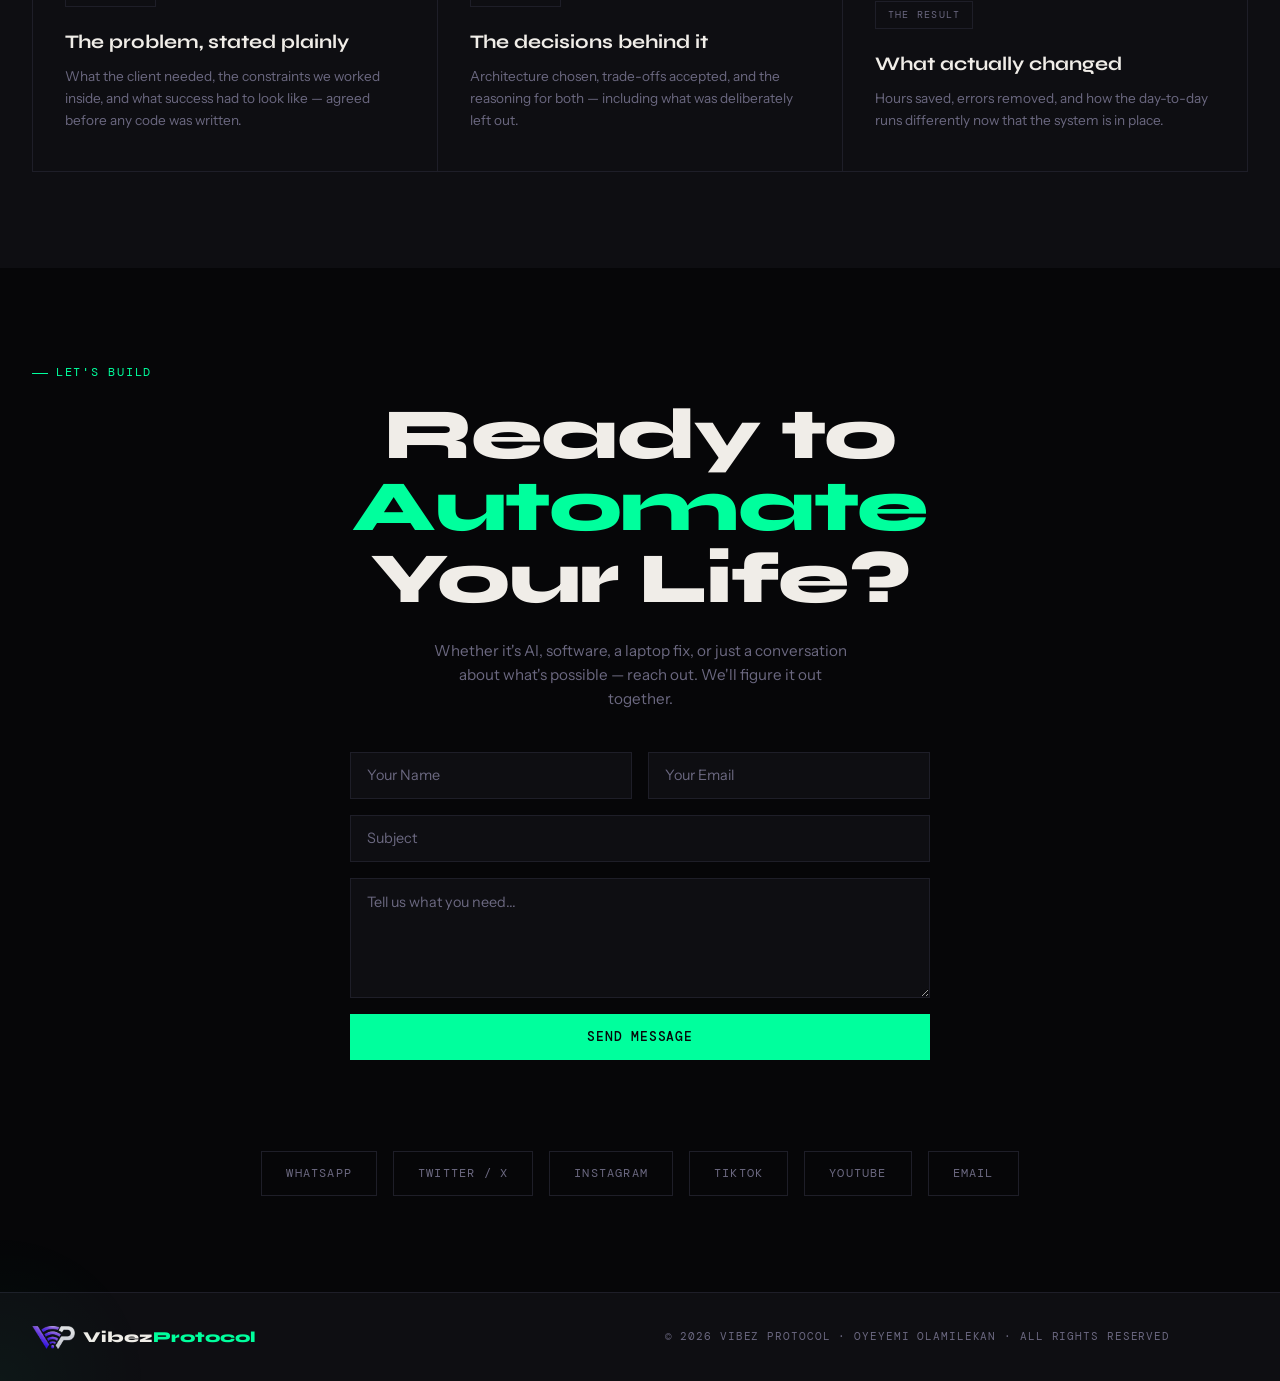
==== commit 003768c3: "Fix the contact form status message Two faults in the same element. showNote rewrote className whole" ====
--- a/frontend/index.html
+++ b/frontend/index.html
@@ -261,7 +261,7 @@
       <input type="text" name="subject" placeholder="Subject" required class="form-input">
       <textarea name="message" placeholder="Tell us what you need..." rows="5" required class="form-input"></textarea>
       <button type="submit" class="btn-primary" id="submitBtn">SEND MESSAGE</button>
-      <p class="form-note" id="formNote">Message received! We'll be in touch soon.</p>
+      <p class="form-note is-hidden" id="formNote" role="status" aria-live="polite"></p>
     </form>
 
     <div class="contact-links">
--- a/frontend/style.css
+++ b/frontend/style.css
@@ -786,11 +786,20 @@
   text-align: center;
   min-height: 1.2rem;
   margin-top: 0.5rem;
+  transition: opacity 0.3s ease;
   display: block;
 }
 
 .form-note.success { color: var(--accent); }
 .form-note.error   { color: #ff4d6d; }
+
+/* visibility rather than display:none — min-height above reserves the line, so
+   showing a message must not shove the form down. Also hides it from screen
+   readers, which opacity alone would not. */
+.form-note.is-hidden {
+  visibility: hidden;
+  opacity: 0;
+}
 
 .hidden {
   display: none;
